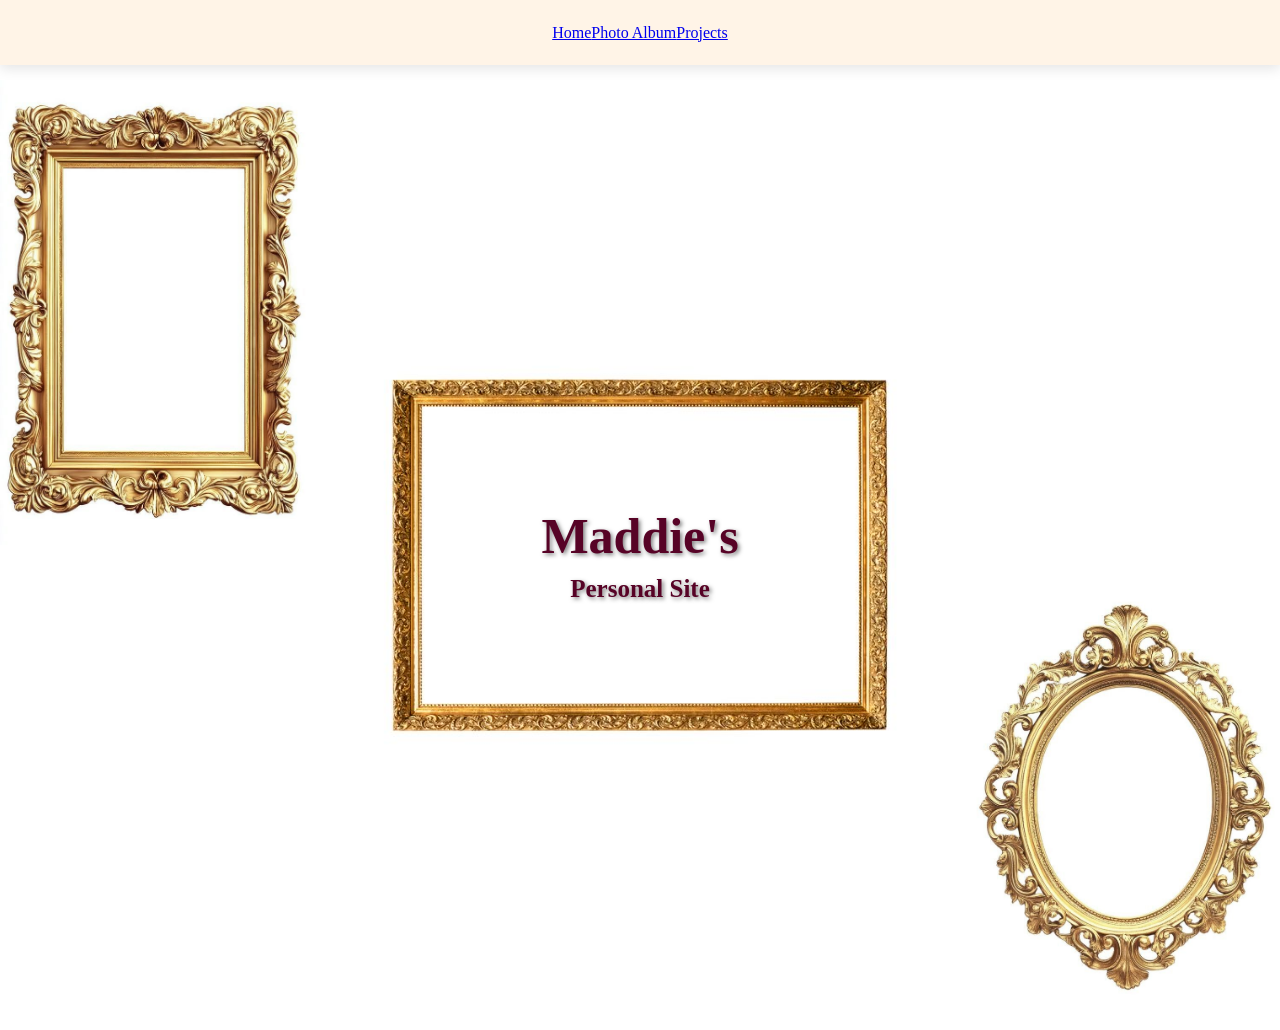
==== index.html @ 4325d68e "frames start" ====
<!DOCTYPE html>
<html lang="en">
<head>
    <meta charset="UTF-8">
    <link rel="stylesheet" href="style.css">
    <title>Maddie's Personal Site</title>
</head>
<body>
    <div class="hero">
        <div class="top">
            <a href="index.html">Home</a>
            <a href="photo.html">Photo Album</a>
            <a href="projects.html">Projects</a>
        </div>
        <div class="topframes">
            <img class="goldframe1" src="frames/frame1.jpg" alt="gold frame">
            
            <div class="imgcont">
                <img class="goldframemain" src="frames/frame3.jpg" alt="gold frame">
                <div class="text-overlay">
                    <h1>Maddie's</h1>
                    <h3>Personal Site</h3>
                </div>
            </div>

            <img class="goldframe2" src="frames/frame2.jpg" alt="gold frame">
        </div>
    </div>
</body>
</html>
---- style.css ----
body {
    padding: 0;
    margin: 0;
    font-family: "Brush Script MT", "Segoe Script", "Comic Sans MS", cursive;
}

.top {
    width: 100%;
    display: flex;
    background-color: rgb(255, 244, 231);
    justify-content: center;
    align-items: center;
    height: 65px;
    box-shadow: 0 4px 12px rgba(0, 0, 0, 0.1);
    margin-bottom: 15px;
}

.topframes {
    display: grid;
    grid-template-columns: 1fr 2fr 1fr;
    grid-template-rows: 1fr 1fr;
    gap: 20px;
    align-items: center;
}

.imgcont {
    position: relative;
    display: flex;
    justify-content: center;
    align-items: center;
    grid-column: 2 / 3;
    grid-row: 1 / 3;
}

.goldframemain {
    display: block;
    width: 100%;
    height: auto;
}

.text-overlay {
    text-align: center;
    position: absolute;
    top: 50%;
    left: 50%;
    transform: translate(-50%, -50%);
    width: 90%;
}

.text-overlay h1 {
    font-size: 50px;
    margin: 0;
    text-shadow: 2px 2px 4px rgba(0, 0, 0, 0.5);
    color: #570326;
}

.text-overlay h3 {
    font-size: 25px;
    margin: 10px 0 0 0;
    text-shadow: 2px 2px 4px rgba(0, 0, 0, 0.5);
    color: #570326
}

.goldframe1 {
    grid-column: 1 / 2;
    grid-row: 1 / 2;
    width: 100%;
    height: auto;
}

.goldframe2 {
    grid-column: 3 / 4;
    grid-row: 2 / 3;
    width: 100%;
    height: auto;
}
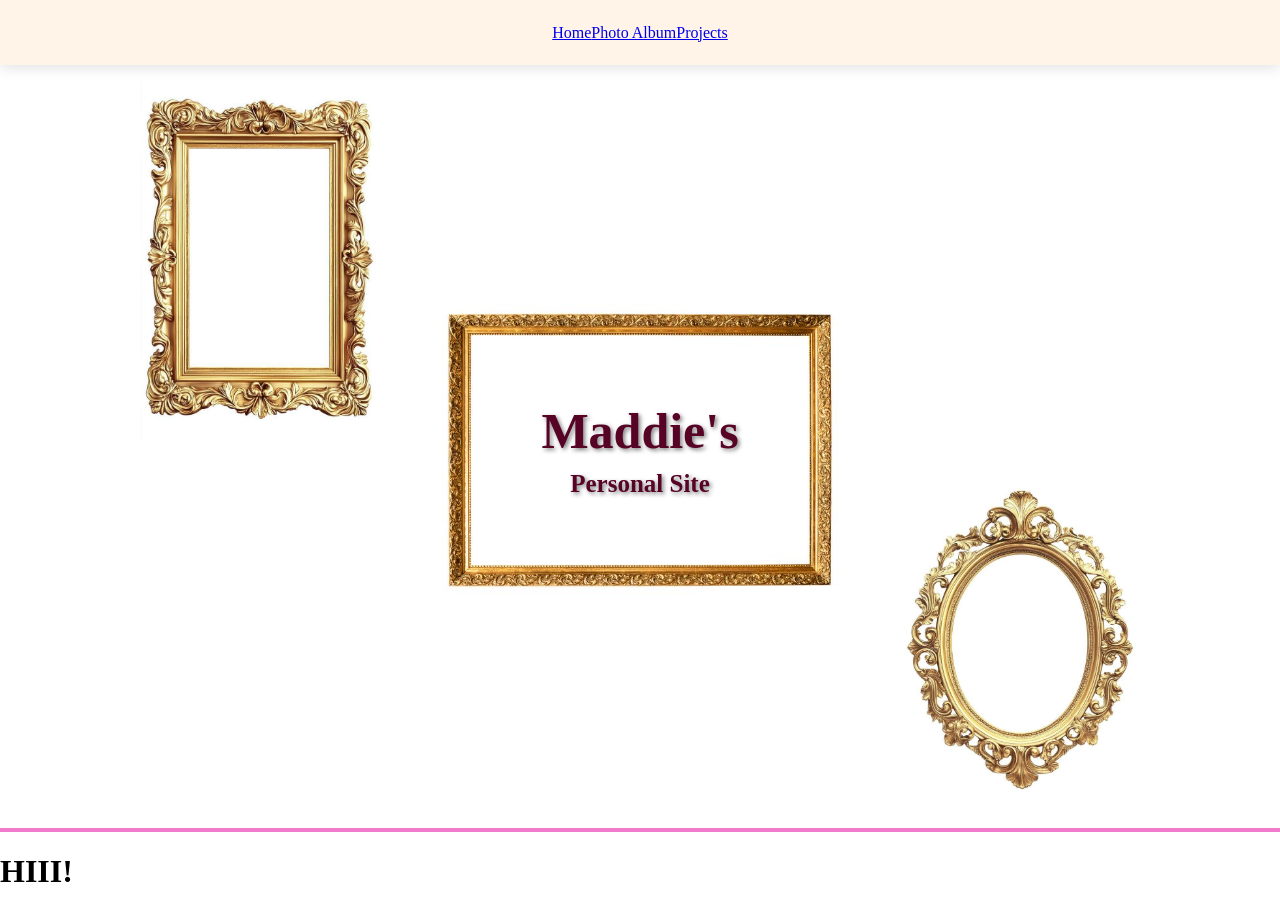
==== commit c2cc5f99: "line" ====
--- a/index.html
+++ b/index.html
@@ -6,12 +6,12 @@
     <title>Maddie's Personal Site</title>
 </head>
 <body>
-    <div class="hero">
         <div class="top">
             <a href="index.html">Home</a>
             <a href="photo.html">Photo Album</a>
             <a href="projects.html">Projects</a>
         </div>
+    <div class="hero">
         <div class="topframes">
             <img class="goldframe1" src="frames/frame1.jpg" alt="gold frame">
             
@@ -26,5 +26,11 @@
             <img class="goldframe2" src="frames/frame2.jpg" alt="gold frame">
         </div>
     </div>
+
+    <hr class="line1">
+    
+    <div class="desc1">
+        <h1>HIII!</h1>
+    </div>
 </body>
 </html>
--- a/style.css
+++ b/style.css
@@ -15,12 +15,19 @@
     margin-bottom: 15px;
 }
 
+.hero {
+    display: flex;
+    align-items: center;
+    justify-content: center;
+}
+
 .topframes {
     display: grid;
     grid-template-columns: 1fr 2fr 1fr;
     grid-template-rows: 1fr 1fr;
     gap: 20px;
     align-items: center;
+    max-width: 1000px;
 }
 
 .imgcont {
@@ -73,4 +80,11 @@
     grid-row: 2 / 3;
     width: 100%;
     height: auto;
+}
+
+.line1 {
+    border: none;
+    height: 4px;
+    background-color: #f07bcd;
+    width: 100%;
 }
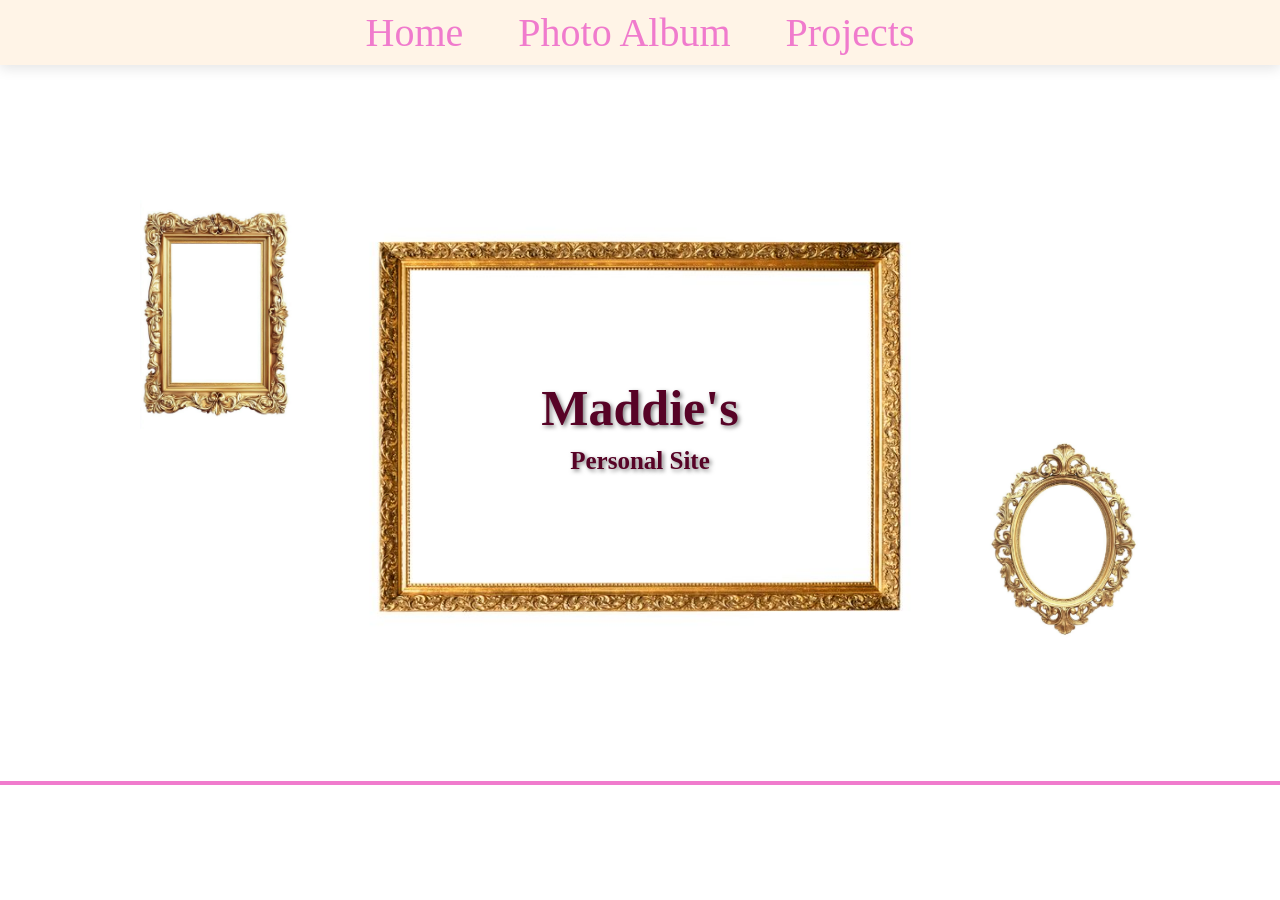
==== commit 6a94f9ad: "buttons and frames" ====
--- a/index.html
+++ b/index.html
@@ -30,7 +30,9 @@
     <hr class="line1">
     
     <div class="desc1">
-        <h1>HIII!</h1>
+        <div class="lilnotebook">
+
+        </div>
     </div>
 </body>
-</html>+</html>
--- a/style.css
+++ b/style.css
@@ -13,18 +13,34 @@
     height: 65px;
     box-shadow: 0 4px 12px rgba(0, 0, 0, 0.1);
     margin-bottom: 15px;
+    gap: 55px;
+}
+
+.top a {
+    color: #f07bcd;
+    text-decoration: none;
+    font-size: 40px;
+    cursor: pointer;
+    transition: color 0.25s ease, transform 0.25s ease;
+}
+
+a:hover {
+    color: #570326;
+    transform: translateY(-3px);
 }
 
 .hero {
+    min-height: 650px;
     display: flex;
     align-items: center;
     justify-content: center;
+    padding: 20px
 }
 
 .topframes {
     display: grid;
-    grid-template-columns: 1fr 2fr 1fr;
-    grid-template-rows: 1fr 1fr;
+    grid-template-columns: 1fr 1fr 2fr 1fr 1fr;
+    grid-template-rows: 1fr 1fr 1fr;
     gap: 20px;
     align-items: center;
     max-width: 1000px;
@@ -35,8 +51,8 @@
     display: flex;
     justify-content: center;
     align-items: center;
-    grid-column: 2 / 3;
-    grid-row: 1 / 3;
+    grid-column: 2 / 5;
+    grid-row: 1 / 4;
 }
 
 .goldframemain {
@@ -70,14 +86,14 @@
 
 .goldframe1 {
     grid-column: 1 / 2;
-    grid-row: 1 / 2;
+    grid-row: 1 / 3;
     width: 100%;
     height: auto;
 }
 
 .goldframe2 {
-    grid-column: 3 / 4;
-    grid-row: 2 / 3;
+    grid-column: 5 / 6;
+    grid-row: 2 / 4;
     width: 100%;
     height: auto;
 }
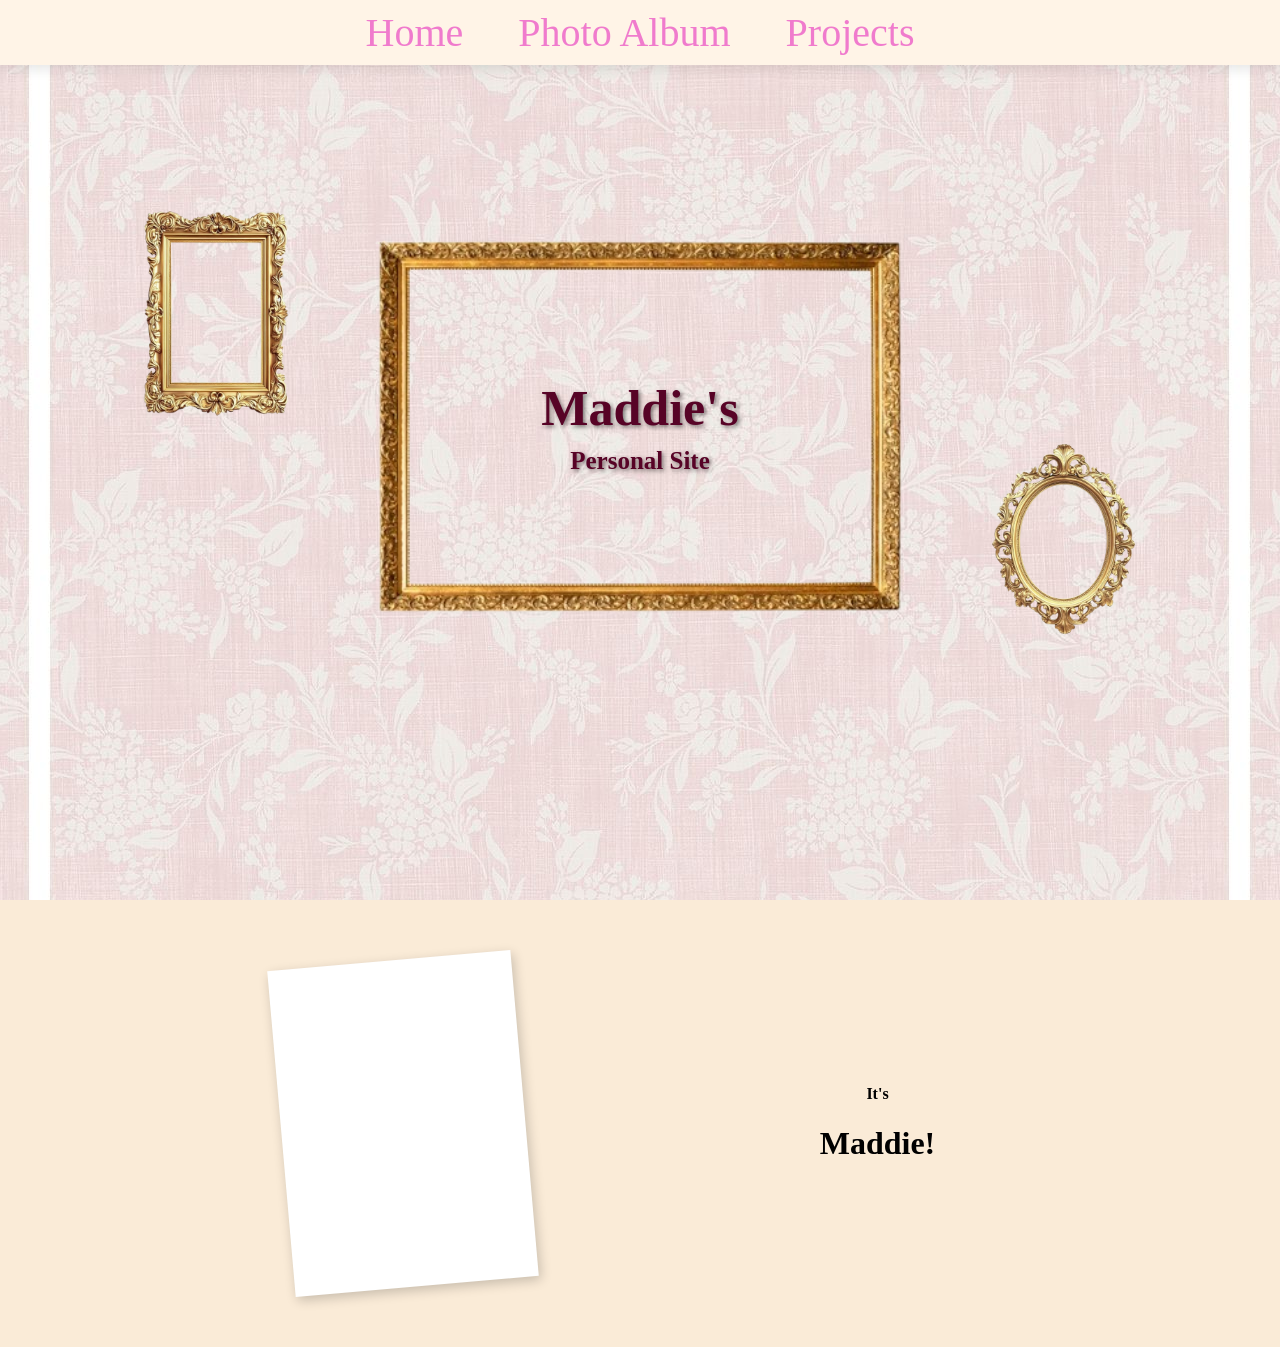
==== commit f4afb518: "aboutme starts" ====
--- a/index.html
+++ b/index.html
@@ -6,32 +6,38 @@
     <title>Maddie's Personal Site</title>
 </head>
 <body>
+    <div class="background">
         <div class="top">
             <a href="index.html">Home</a>
             <a href="photo.html">Photo Album</a>
             <a href="projects.html">Projects</a>
         </div>
-    <div class="hero">
-        <div class="topframes">
-            <img class="goldframe1" src="frames/frame1.jpg" alt="gold frame">
-            
-            <div class="imgcont">
-                <img class="goldframemain" src="frames/frame3.jpg" alt="gold frame">
-                <div class="text-overlay">
-                    <h1>Maddie's</h1>
-                    <h3>Personal Site</h3>
+        <div class="hero">
+            <div class="topframes">
+                <img class="goldframe1" src="frames/frame1.png" alt="gold frame">
+                
+                <div class="imgcont">
+                    <img class="goldframemain" src="frames/frame3.png" alt="gold frame">
+                    <div class="text-overlay">
+                        <h1>Maddie's</h1>
+                        <h3>Personal Site</h3>
+                    </div>
                 </div>
+
+                <img class="goldframe2" src="frames/frame2.png" alt="gold frame">
             </div>
-
-            <img class="goldframe2" src="frames/frame2.jpg" alt="gold frame">
         </div>
     </div>
-
-    <hr class="line1">
     
     <div class="desc1">
-        <div class="lilnotebook">
+        <div class="aboutme">
+            <div class="polaroid">
 
+            </div>
+            <div class="mainabout">
+                <h4>It's</h4>
+                <h1>Maddie!</h1>
+            </div>
         </div>
     </div>
 </body>
--- a/style.css
+++ b/style.css
@@ -29,12 +29,23 @@
     transform: translateY(-3px);
 }
 
+.background {
+    background-image: url('wallpaper.jpg');
+    background-size: 1200px 1200px;
+    background-position: center;
+    background-repeat: repeat;
+    width: 100vw;
+    min-height: 100vh;
+    margin: 0;
+    padding: 0;
+}
+
 .hero {
     min-height: 650px;
     display: flex;
     align-items: center;
     justify-content: center;
-    padding: 20px
+    padding: 20px;
 }
 
 .topframes {
@@ -98,9 +109,39 @@
     height: auto;
 }
 
-.line1 {
-    border: none;
-    height: 4px;
-    background-color: #f07bcd;
+.desc1 {
+    background-color:antiquewhite;
+}
+
+.aboutme {
+    max-width: 900px;
+    margin: 0 auto;
+    padding: 60px 30px;
+
+    display: grid;
+    grid-template-columns: 1fr 1fr;
+    align-items: center;
+    gap: 50px;
+}
+
+.polaroid {
+    grid-column: 1 / 2;
+    min-height: 270px;
+    width: 220px;
+    background-color:white;
+    padding: 12px 12px 45px;
+    box-shadow: 2px 4px 12px rgba(0, 0, 0, 0.2);
+    transform: rotate(-5deg);
+    justify-self: center;
+}
+
+.polaroid img {
     width: 100%;
+    height: 210px;
+    object-fit: cover;
+    display: block;
+}
+
+.mainabout {
+    text-align: center;
 }
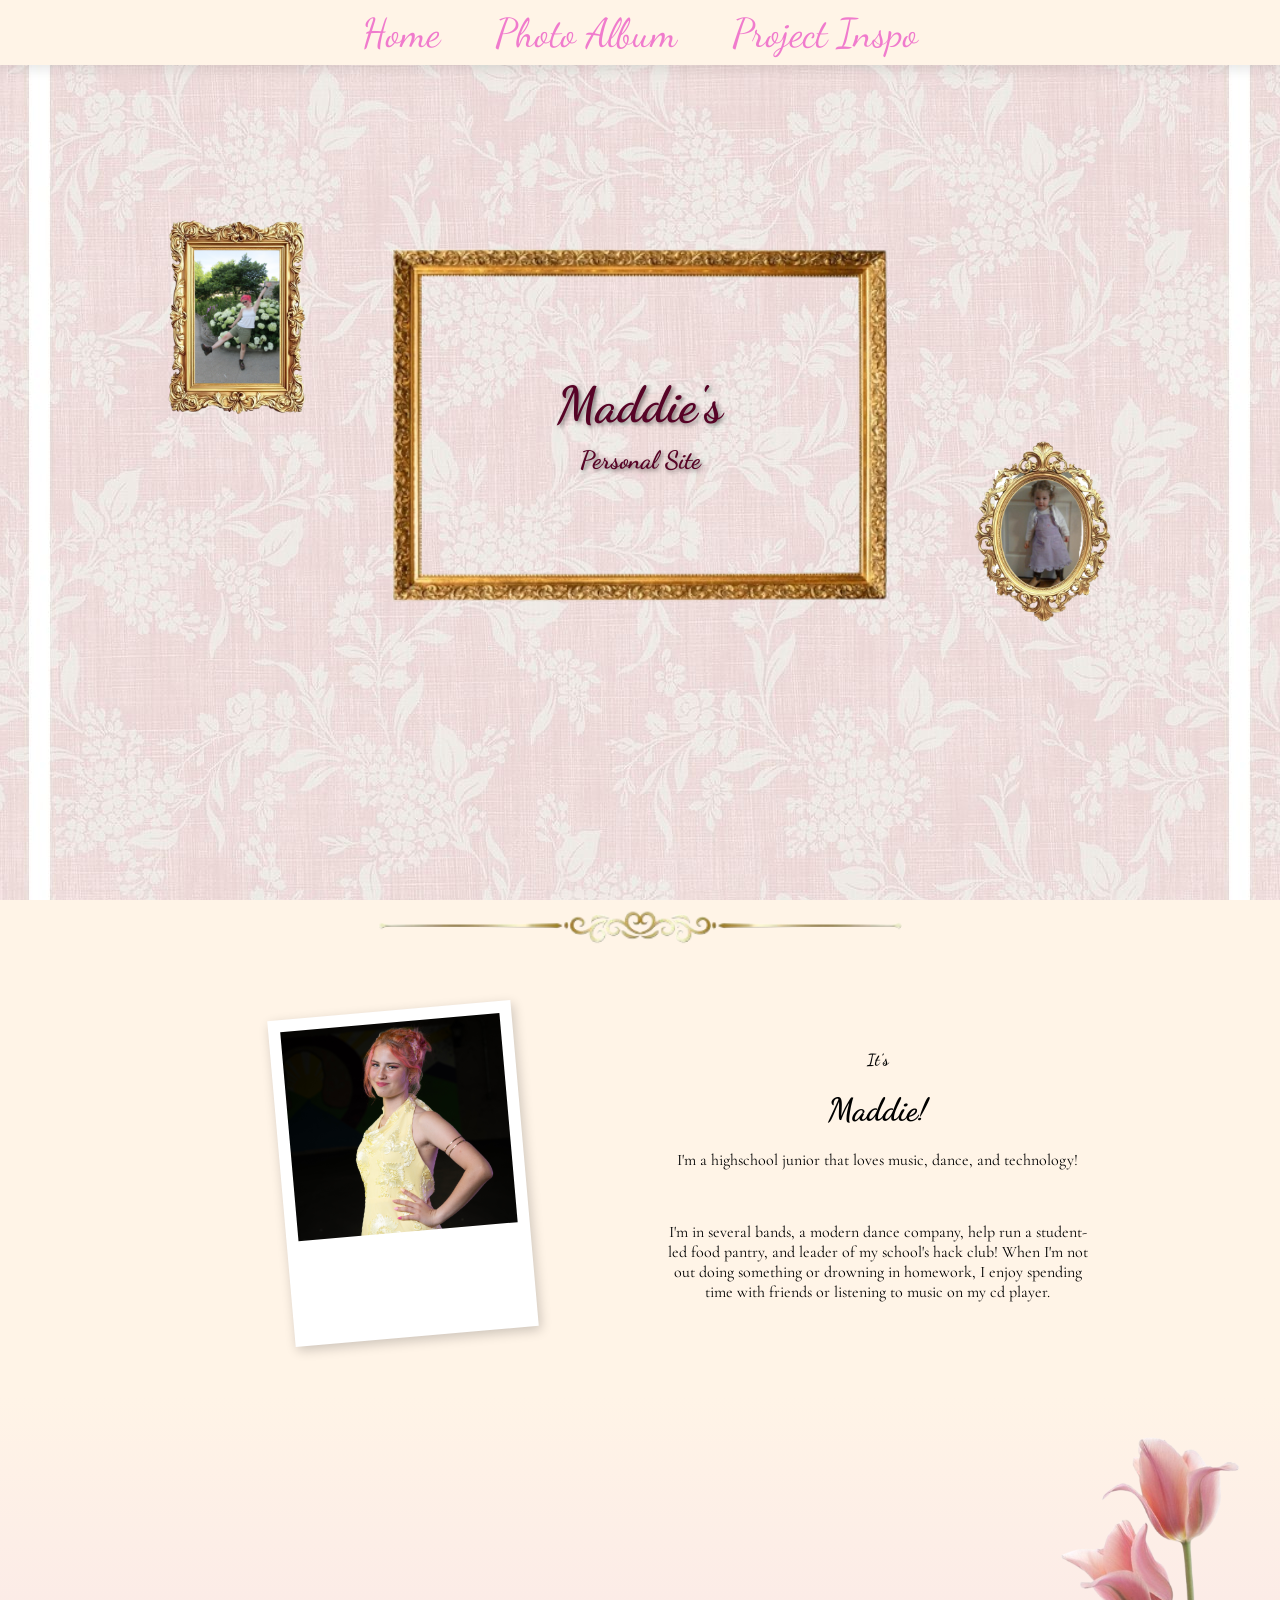
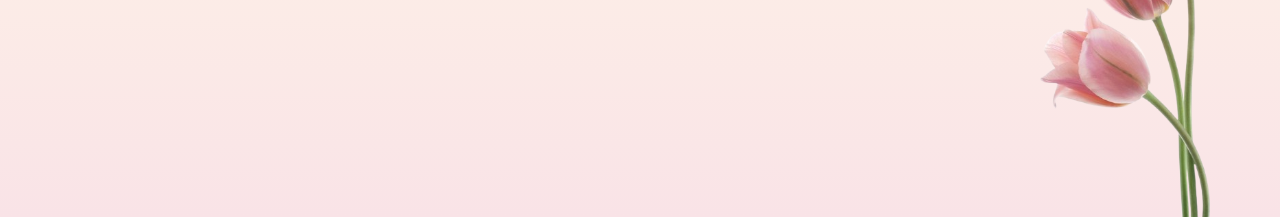
==== commit 6b0ac013: "finished pages" ====
--- a/index.html
+++ b/index.html
@@ -2,6 +2,7 @@
 <html lang="en">
 <head>
     <meta charset="UTF-8">
+    <link href="https://fonts.googleapis.com/css2?family=Cormorant+Garamond:wght@400;500;600&family=Dancing+Script:wght@400;500;600;700&display=swap" rel="stylesheet">
     <link rel="stylesheet" href="style.css">
     <title>Maddie's Personal Site</title>
 </head>
@@ -10,12 +11,17 @@
         <div class="top">
             <a href="index.html">Home</a>
             <a href="photo.html">Photo Album</a>
-            <a href="projects.html">Projects</a>
+            <a href="projects.html">Project Inspo</a>
         </div>
+
         <div class="hero">
             <div class="topframes">
-                <img class="goldframe1" src="frames/frame1.png" alt="gold frame">
-                
+
+                <div class="smallframe frameleft">
+                    <img class="framephoto" src="hikeme.jpg" alt="Me with freshly dyed hair">
+                    <img class="frameborder" src="frames/frame1.png" alt="gold frame">
+                </div>
+
                 <div class="imgcont">
                     <img class="goldframemain" src="frames/frame3.png" alt="gold frame">
                     <div class="text-overlay">
@@ -24,21 +30,39 @@
                     </div>
                 </div>
 
-                <img class="goldframe2" src="frames/frame2.png" alt="gold frame">
+                <div class="smallframe frameright">
+                    <img class="framephoto" src="littleme.jpg" alt="me as a smaller diva">
+                    <img class="frameborder" src="frames/frame2.png" alt="gold frame">
+                </div>
+
             </div>
         </div>
     </div>
     
+    <div class="cutedivide">
+        <img src="fancyline.png">
+    </div>
+
     <div class="desc1">
         <div class="aboutme">
             <div class="polaroid">
-
+                <img src="pictureofme.jpg" alt="Picture of me!">
             </div>
             <div class="mainabout">
                 <h4>It's</h4>
                 <h1>Maddie!</h1>
+                <p>I'm a highschool junior that loves music, dance, and technology!</p>
+                <br>
+                <p>
+                    I'm in several bands, a modern dance company, help run a student-led food pantry, and leader of my school's hack club!
+                    When I'm not out doing something or drowning in homework, I enjoy spending time with friends or listening to music on my cd player.
+                </p>
             </div>
         </div>
     </div>
 </body>
+
+<footer class="footerflow">
+    <img src="flowerfoot.png" class="footerflower">
+</footer>
 </html>
--- a/style.css
+++ b/style.css
@@ -1,7 +1,11 @@
 body {
     padding: 0;
     margin: 0;
-    font-family: "Brush Script MT", "Segoe Script", "Comic Sans MS", cursive;
+    font-family: "Cormorant Garamond", serif;
+}
+
+h1, h2, h3, h4, .top a {
+    font-family: "Dancing Script", cursive;
 }
 
 .top {
@@ -95,22 +99,66 @@
     color: #570326
 }
 
-.goldframe1 {
+.frameleft {
     grid-column: 1 / 2;
     grid-row: 1 / 3;
-    width: 100%;
-    height: auto;
-}
-
-.goldframe2 {
+    width: 145px;
+    height: 218px;
+    justify-self: center;
+}
+
+.frameright {
     grid-column: 5 / 6;
     grid-row: 2 / 4;
-    width: 100%;
-    height: auto;
+    width: 145px;
+    height: 189px;
+    justify-self: center;
+}
+
+.smallframe {
+    position: relative;
+    flex-shrink: 0;
+}
+
+.framephoto {
+    position: absolute;
+    width: 65%;
+    height: 65%;
+    top: 17.5%;
+    left: 17.5%;
+    object-fit: cover;
+    z-index: 1;
+}
+
+.frameborder {
+    position: absolute;
+    width: 100%;
+    height: 100%;
+    top: 0;
+    left: 0;
+    object-fit: fill;
+    z-index: 2;
+    pointer-events: none;
+}
+
+.cutedivide {
+    width: 100%;
+    height: 50px;
+    background-color: rgb(255, 244, 231);
+    display: flex;
+    align-items: center;
+    justify-content: center;
+    padding: 0;
+    margin: 0 0 0 0;
+}
+
+.cutedivide img {
+    height: 100%;
+    width: auto;
 }
 
 .desc1 {
-    background-color:antiquewhite;
+    background-color:rgb(255, 244, 231);
 }
 
 .aboutme {
@@ -144,4 +192,87 @@
 
 .mainabout {
     text-align: center;
+}
+
+.picpost {
+    max-width: 900px;
+    margin: 0 auto 20px auto;
+    padding: 20px;
+    background-color: white;
+    border-radius: 12px;
+    box-sizing: border-box;
+    box-shadow: 0 4px 12px rgba(0, 0, 0, 0.1);
+}
+
+.picpost p {
+    font-size: 20px;
+    text-align: center;
+    margin-top: 0;
+}
+
+.picpost img {
+    display: block;
+    width: 100%;
+    height: auto;
+    max-height: 800px;
+    object-fit: contain;
+    margin: 0 auto;
+}
+
+.footerflow {
+    position: relative;
+    width: 100%;
+    height: 420px;
+    margin-top: 0;
+    overflow: hidden;
+    background: linear-gradient(
+        to bottom,
+        rgb(255, 244, 231),
+        #f9e3e7
+    );
+}
+
+.footerflower {
+    position: absolute;
+    bottom: -30px;
+    right: 0;
+    height: 420px;
+    width: auto;
+    max-width: none;
+    object-fit: contain;
+    object-position: bottom right;
+}
+
+.inspo {
+    max-width: 1100px;
+    margin: 0 auto;
+    padding: 40px 25px
+}
+
+.inspo h1 {
+    text-align: center;
+    font-size: 42px;
+    color: #570326;
+    margin: 0 0 30px;
+}
+
+.inspopictures {
+    display: grid;
+    grid-template-columns: 1fr 1.2fr 1fr;
+    gap: 30px;
+    align-items: center
+}
+
+.inspopictures img {
+    width: 100%;
+    height: auto;
+    display: block;
+    border-radius: 8px;
+}
+
+.inspopictures p {
+    font-size: 20px;
+    line-height: 1.6;
+    margin: 0;
+    text-align: center;
 }
